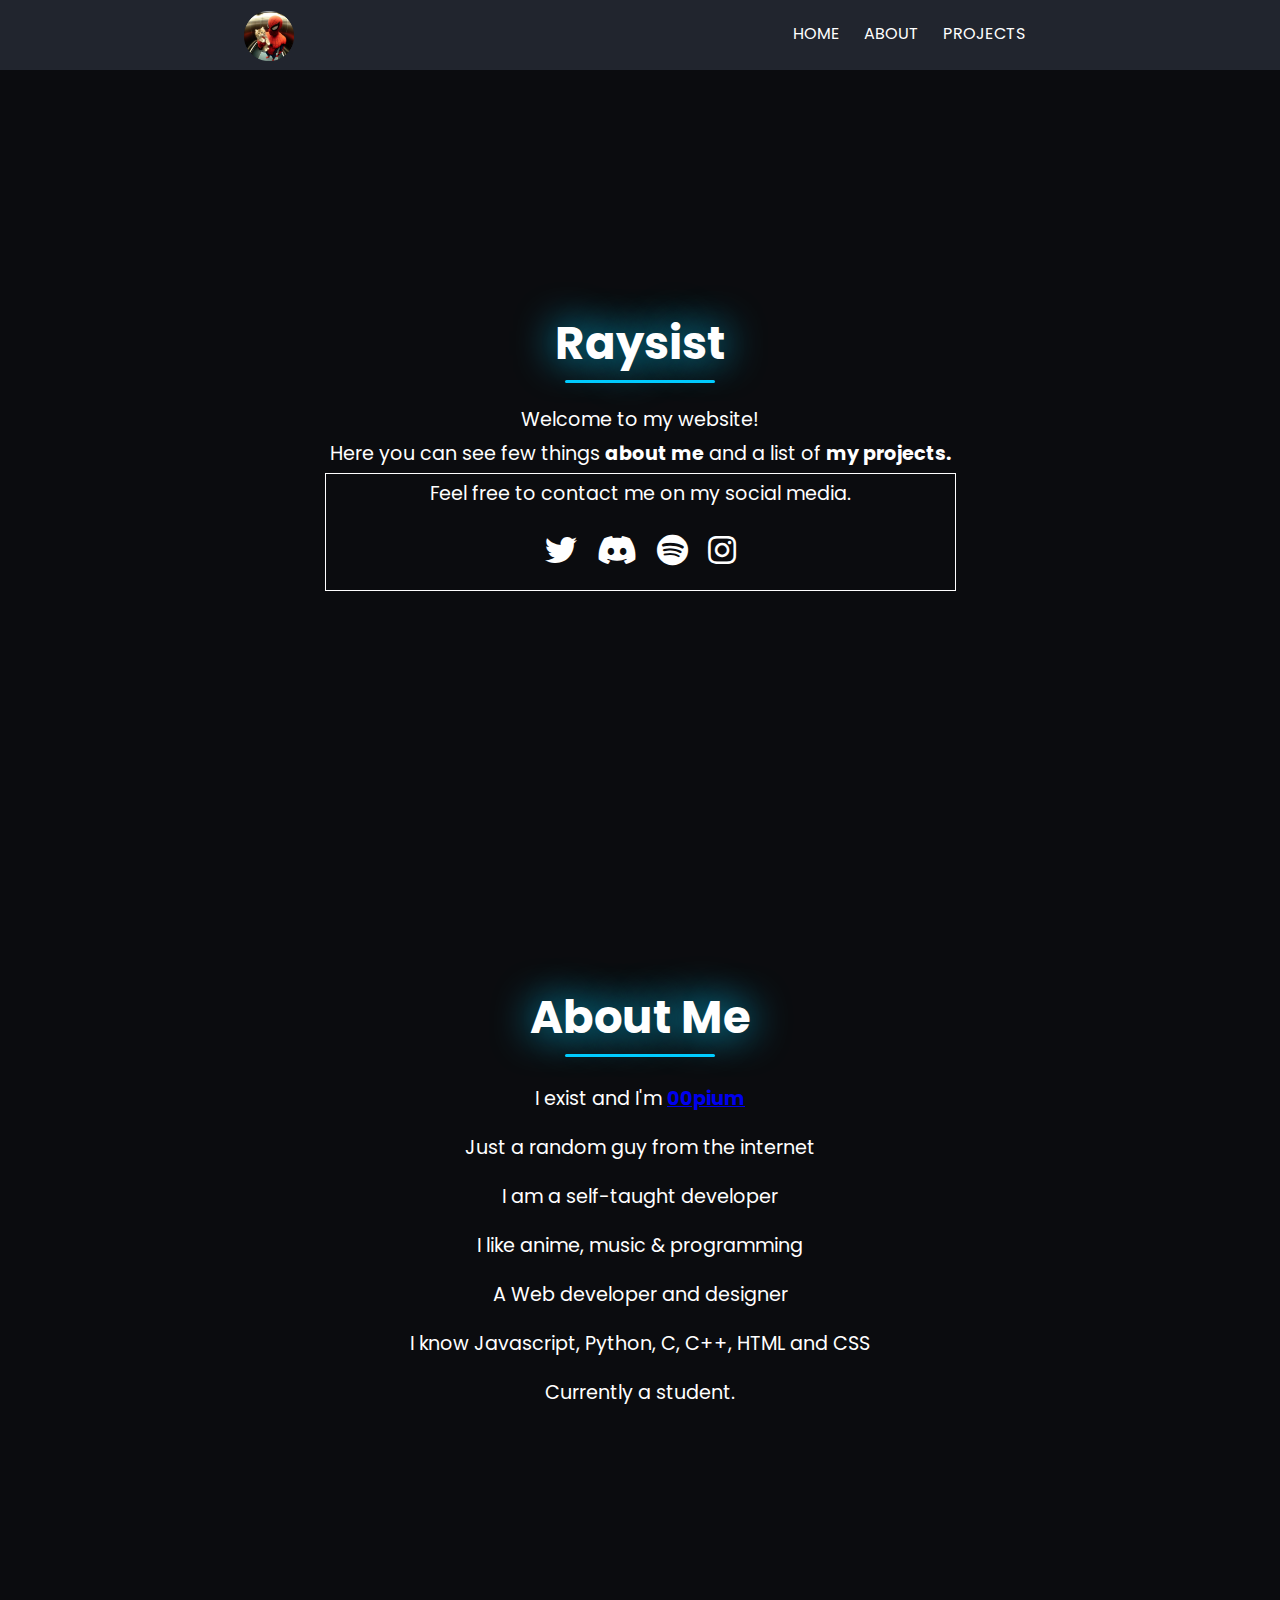
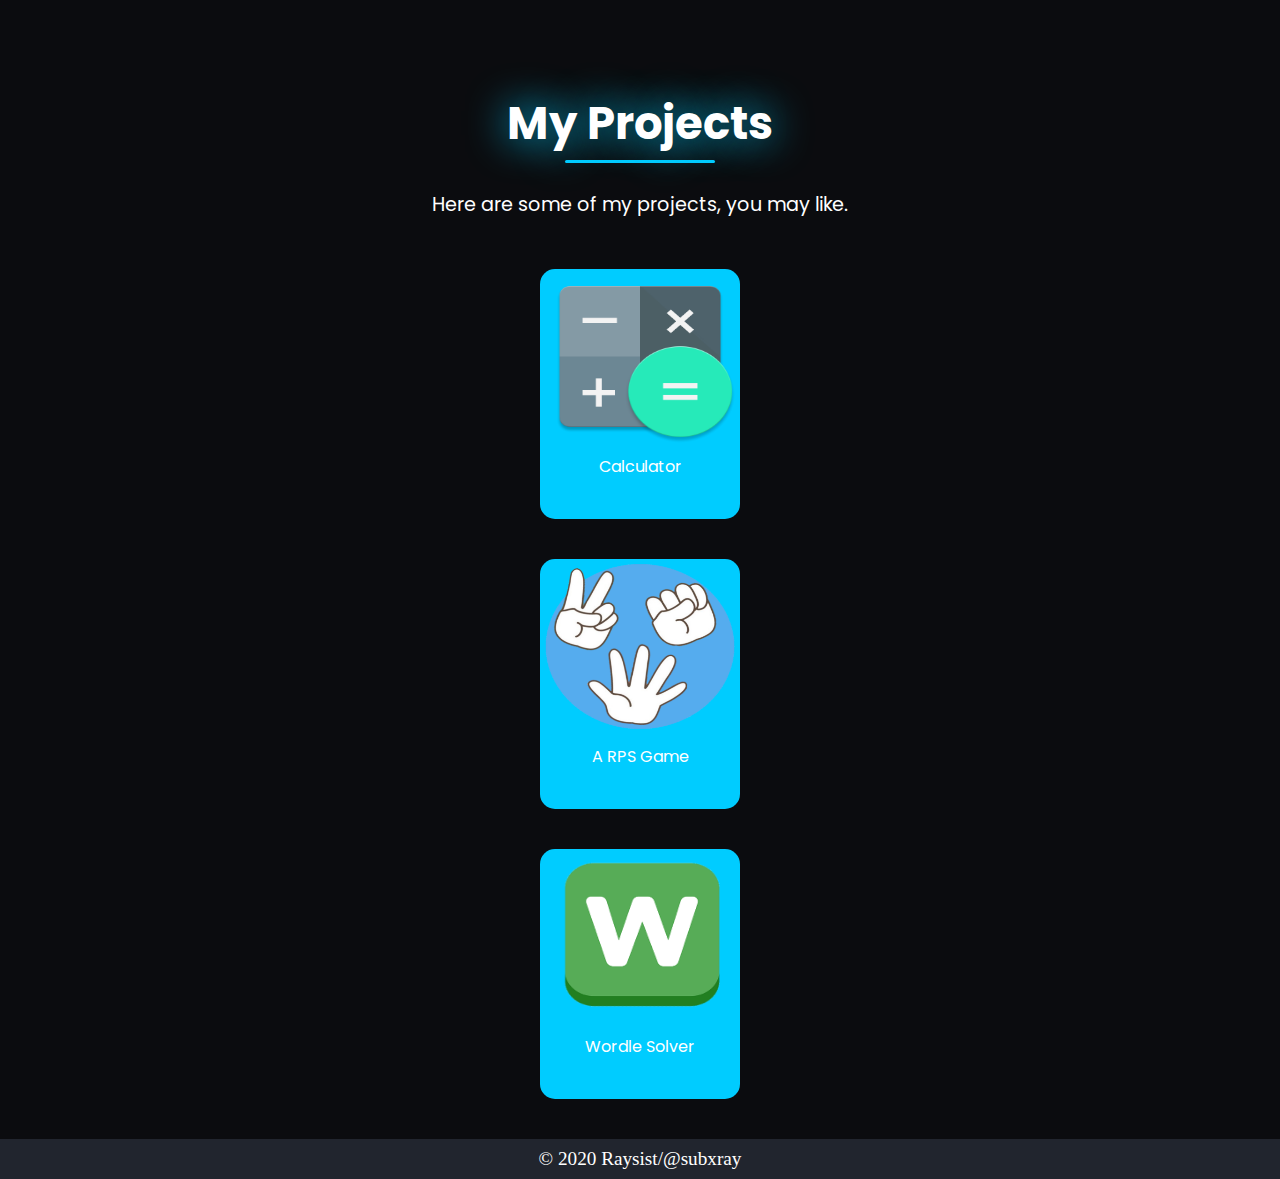
==== index.html @ 9195d90f "Update index.html" ====
<!DOCTYPE html>
<html lang="en">
  <head>
      <meta charset="utf-8">
      <meta name="viewport" content="width=device-width">
     
		<link rel="shortcut icon" href="/logo.png" type="image/x-icon"/>
    <meta property="og:site_name" content="Portfolio">
    <meta property="og:url" content="https://subxray.github.io/">
    <meta property="og:title" content="Raysist">
    <meta property="og:description" content="A web developer & designer and a discord bot developer.">
    <meta property="og:type" content="website">
    <meta name="og:image" itemprop="image" content="/logo.png">
    <meta name="theme-color" content="#00ccff">
    
      <title>Raysist</title>
    	 
      <link href="style.css" rel="stylesheet" type="text/css" />
      <link rel="stylesheet" href="https://use.fontawesome.com/releases/v5.15.4/css/all.css">
      <link rel="icon" href="/logo.png">
      <script src="https://ajax.googleapis.com/ajax/libs/jquery/3.5.1/jquery.min.js"></script>
      <script src="script.js"></script>
  </head>
    <body>
	  
        <div class="container">
	  
		<!--────────────────Header───────────────-->
	<header>
		<a class="logo" href="#home">
              <img src="/logo.png" alt="Logo"/>
		</a>
		<nav>	
		 <ul class="nav-bar"><div class="bg"></div>
			<li><a class="nav-link active" href="#home">Home</a></li>
			<li><a class="nav-link" href="#about">About</a></li>
			<li><a class="nav-link" href="#projects">Projects</a></li>
		 </ul>
			
			<div class="hamburger">
				<div class="line1"></div>
            <div class="line2"></div>
				<div class="line3"></div>
			</div>
		</nav>
	</header>
	<main>
		<!--─────────────────Home────────────────-->
	  <div id="home">
		 <div class="filter"></div>
		 <section class="intro">
       <h3>Raysist<hr></h3>
		  <p>Welcome to my website!</p>
       <p>Here you can see few things <b>about me</b> and a list of <b>my projects.</b></p> 

    <div class="connect-social">
       <p>Feel free to contact me on my social media.</p>


		<!-- Social media -->

		    <div class="social-media">


			  <a href="https://x.com/rayysist?t=mOKvhXVDjspV0i6kaGtt2g&s=33" target="_blank"><i class='fab fa-twitter'></i></a>

<!--			  <a href="#" target="_blank"><i class='fab fa-github'></i></a> -->

			  <a href="https://discord.com/users/899550492466745354" target="_blank"><i class='fab fa-discord'></i></a>

			  <a href="spotify.html" target="_blank"><i class='fab fa-spotify'></i></a> 

			  <a href="https://www.instagram.com/subxray?theme=dark" target="_blank"><i class='fab fa-instagram'></i></a>
<!-- https://open.spotify.com/user/trt7fd7wdepf6npqfo3uf3g04?si=AlhkyXJaTBuVIbJBe1-KJA -->

        </div>

    </div>
      
		 </section> 
	  </div>  

<!--───────About─────────-->
	  <div id="about">
		   <h3>About Me<hr></h3>
      <p>I exist and I'm <b class="opium"><a class="opium" href="https://en.m.wikipedia.org/wiki/Opium_(record_label)" target="_blank">00pium</a></b></p>
      <p>Just a random guy from the internet</p>
      <p>I am a self-taught developer</p>
      <p>I like anime, music & programming</p>
     <p><span class="my-role">A Web developer and designer</span></p>
      <p>I know Javascript, Python, C, C++, HTML and CSS</p>
      <p>Currently a student.</p>

    </div>
    
	  <!--───────────────Projects───────────────-->
	  <div id="projects"> 
		 <h3>My Projects<hr></h3>
		  <p>Here are some of my projects, you may like.</p>
		  <div class="work-box">
		  <div class="work">
		<!--───────────────card───────────────-->
			<div class="card">
        
			    <img class="work-img" src="logo-1-calculator.png">
			    <a href="/calculator.html" target="_blank"> <!--Link to project-->
				<div class="work-content">Calculator</div></a>
            </div>
        
			<div class="card">
			    <img class="work-img" src="logo-2-rps.png">
				<a href="https://rps.breadboi1234.repl.co" target="_blank">
				<div class="work-content">A RPS Game</div></a>
            </div>
        
            <div class="card">
			    <img class="work-img" src="logo-3-wsolver.png">
				<a href="https://W-solver.breadboi1234.repl.co" target="_blank">
				<div class="work-content">Wordle Solver</div></a>
            </div>
        
		  </div>
		  </div>
	  </div>
		 

	</main>
	  <footer class="copyright">© 2020 Raysist/@subxray
		  <!--<a href="#" target="_blank"> Ray.</a> -->
     </footer>
	  
  </div>
  </body>
</html>
---- style.css ----
@import url('https://fonts.googleapis.com/css2?family=Poppins:wght@300&display=swap');

:root{
	--main-background: #0b0c0f;
	--main-fonts-color: #fff;
	--main-decor-color: #00ccff;
    --main-header-background: #21252e;
	--main-font-family: 'Poppins', sans-serif;
}

*{
	margin: 0;
	padding: 0;
	scroll-behavior: smooth;
}

main{
	padding: 0;
	width: 100%;
	height: 100%;
	background: var(--main-background);
}

/*────────────────── 
       header
──────────────────*/

header{
	margin: 0 auto;
	width: 100%;
	height: 70px;
	display: flex;
    align-items: center; 
	justify-content: space-around; 
    background: transparent;
	position: fixed;
	top: 0;
	transition: 0.3s;
	z-index: 5;
}
.nav-show{
	opacity: 0;
}

header:hover{
	opacity: 1;
	background: var(--main-header-background);
}

.logo img{
	padding-top: 5px;
	height: 50px;
	cursor: pointer;
  transition: transform .7s ease-in-out;
}
.logo img:hover {
  transform: rotate(360deg);
}

.nav-bar{
	list-style:none;
	position: relative;
	display: inline-flex;
}

a.nav-link{
	margin: 2px;
	padding: 5px 10px;
	text-decoration: none;
	color: var(--main-fonts-color);
	font-family: var(--main-font-family);
	cursor: pointer;
	text-transform: uppercase;
}

.active{
	/* background: var(--main-decor-color); - Highlights home in navbar */ 
}

.nav-link:hover {
	color: #000000;
    background: var(--main-decor-color);
  border-radius: 50px;
}

/*──────────────────
       home
──────────────────*/

#home{ 	
	margin: auto;
	height: 100vh;
	color: var(--main-fonts-color);
	display: flex;
	flex-direction: column;
	align-items: center;
	justify-content: space-evenly;
}

#home .filter{
	background: url('/background.jpeg') no-repeat; /* bg of homepage */
	background-size: cover;
	background-position:center;
    position: absolute;
    top: 0px;
    bottom: 0;
    left: 0;
    right: 0;
	opacity:.20;
}  

.intro {
	text-align:center;
    color: var(--main-fonts-color);
	z-index: 1;
	margin: auto;
	padding: 20px;
}

.intro p{
    margin: 5px;
	font-size: 1.2rem;
	font-family: var(--main-font-family);
	text-align: center;
}

 h3{
	padding-bottom: 15px;
    letter-spacing: normal;
    font-family: var(--main-font-family);
	font-style: normal;
	font-size: 45px;
	color: var(--main-fonts-color);
        text-shadow: 0px 0px 40px var(--main-decor-color);

a.opium{
        color: inherit;
}
	 
/*
  -ms-user-select: none;
  -webkit-user-select: none;
  -moz-user-select: none;
  -o-user-select: none;
*/
}

/*
h3:hover{
  text-shadow: 0px 0px 40px var(--main-fonts-color);
}
*/

.connect-social{
  border: 1px solid #FFFFFF;
}



/*──────────────────
    social media
──────────────────*/

.social-media{
	padding: 10px;
	display: flex;
	position: center;
  align-items: space-around;
	justify-content: center;
}

.social-media a {
    margin: 10px;
    font-size: 2rem;
    text-align:center;
    display: inline-block;
	color: var(--main-fonts-color);
}

.social-media a i{
	cursor: pointer;
}

/*
.social-media  a:hover {
	color: var(--main-decor-color);
	text-shadow: 0 0 50px var(--main-decor-color);
}
*/

.fa-codepen{
  border-radius: 50%;
  padding: 2px;
}
.fa-codepen:hover{
  color: #000000;
  text-shadow: 0 0 50px #ffffff;
  background: #ffffff;
  padding: 2px;
  border-radius: 50%;
}

.fa-twitter:hover{
  color: #00acee;
  text-shadow: 0 0 50px #00acee;
}

.fa-github:hover{
  color: #ffffff;
  text-shadow: 0 0 50px #ffffff;
  background: #000000;
  padding: 0.1px;
  border-radius: 50%; 
}

.fa-discord{
  cursor: pointer;
  transition: transform .7s ease-in-out;
}

.fa-discord:hover{
  color: #5865F2;
  text-shadow: 0 0 50px #5865F2;
  transform: rotate(360deg);
}

.fa-spotify:hover{
  color: #1DB954;
  text-shadow: 0 0 50px #1DB954;
}

.fa-instagram:hover{
  background: -webkit-radial-gradient(33% 100% circle, #FED373 4%, #F15245 30%, #D92E7F 62%, #9B36B7 85%, #515ECF);
    background: radial-gradient(circle at 33% 100%, #FED373 4%, #F15245 30%, #D92E7F 62%, #9B36B7 85%, #515ECF);
    -webkit-background-clip: text;
    -webkit-text-fill-color: transparent;
}



/*──────────────────
      Projects
──────────────────*/
#projects{
	margin-top:100px;
    height: 100%;
	display: flex;
	flex-direction: column;
	align-items: center;
    justify-content: center;
	text-align:center;
	color: var(--main-fonts-color);
}
#projects h3{
    padding-top: 70px;
}

#projects p{
	font-family: var(--main-font-family);
	font-size:1.2rem;
	padding: 10px;
}

/*──────────────────
      Cards
──────────────────*/

.work{
	display: flex; 
	flex: 1;
    flex-wrap: wrap;
    justify-content:center;
	align-items: center;
	padding: 20px;
}

.card{
	display: flex;
	flex-direction: column;
	margin: 20px;
	width: 200px;
	height: 250px;
	border-radius: 15px;
    background: var(--main-decor-color);
}

.card img{
	width: 100%;
	height: 70%;
	border-radius: 10px 10px 0px 0px;
}

.card .work-content{
	text-align: center;
	padding: 10px 5px;
	font-size: 1rem;
	color: var(--main-fonts-color);
	font-family: var(--main-font-family);
	cursor: pointer;
}

.card a{
	text-decoration: none;
}

.card .work-content:hover{
    color:#202020;
}

.card:hover{
	box-shadow: 0 0 1.5rem gray;
	display: flex;
	flex-direction: column;
	margin: 20px;
	width: 205px;
	height: 250px;
	border-radius: 1px;
  background: var(--main-decor-color);
  cursor: pointer;
  transition: 0.5s ease-in-out;
}

.card img:hover{
	width: 100%;
	height: 70%;
	border-radius: 1px 1px 0px 0px;
  cursor: pointer;
  transition: 0.5s ease-in-out;
}


/*──────────────────
      About
──────────────────*/

#about{
	margin: auto;
	padding-bottom: 20px;
	height: 600px;
	display: flex;
	flex-direction: column;
	align-items: center;
	justify-content: center;
	color: var(--main-fonts-color);
}
	
#about p{
	padding:10px;
	text-align:center;
	font-size:1.2rem;
	font-family: var(--main-font-family);
}

/*────────────────── 
       footer
──────────────────*/

footer {
	width: 100%;
	height: 100%;
    background-color: var(--main-header-background);
}

.copyright {
	color: #fff;
	font-size: 1.2rem;
	line-height: 40px;
	text-align: center;
}

/*
.copyright a{
	color: #fff;
	font-size: 1rem;
	letter-spacing: 1px;
    text-decoration: none;
}

.copyright a:hover{
	color: var(--main-decor-color);
}

*/
/*──── hr ─────*/

hr {
    background: var(--main-decor-color);
	margin: 2px;
	height: 3px;
	width: 150px;
    border-radius:5px;
	border: hidden;
	margin-inline-start: auto;
    margin-inline-end: auto;
}

/*────────────────── 
     Scrollbar
──────────────────*/
::-webkit-Scrollbar{
    width: 5px; 
	background: rgba(5,5,5,1);
}
::-webkit-Scrollbar-thumb{
	border-radius: 10px;
	background: var(--main-decor-color);
	box-shadow: inset 0 0 20px var(--main-decor-color);
}
::-webkit-Scrollbar-track{
	margin-top: 80px;
	border-radius: 10px;
}

/*────────────────── 
     hamburger
──────────────────*/
.hamburger {
	display: none;
}

.hamburger div{
	width: 30px;
	height: 3px;
	background: #dbdbdb;
	margin: 5px;
	transition:all 0.3s ease;
}

.toggle .line1{
	transform: rotate(-45deg) translate(-5px,6px);
}

.toggle .line2{
	opacity: 0;
}

.toggle .line3{
	transform: rotate(45deg) translate(-5px,-6px);
}

@keyframes navLinkFade{
	from{
		opacity:0;
		transform: translatex(50px);
	}
	to{
		opacity: 1;
		transform:translatex(0px);
	}
}

/*────────────────── 
    media queries
──────────────────*/

@media only screen and (max-width: 1484px) and (min-width: 1214px) {
	.work{
        padding:20px 20%;
    }
}
@media only screen and (max-width: 1214px) and (min-width: 1000px) {
	.work{
        padding:20px 12%;
    }
}


@media only screen and (max-width: 500px) {

	#home, #projects, #about{
        overflow-x: hidden;
	}
	header{
		background-color: var(--main-header-background);
	}
	.logo{
		position:absolute;
		top: 2px;
		left: 30px;
	}
	.nav-show{
		opacity: 1;
	}	 
	.nav-bar{
		position:fixed;
		top: 0px;
		right:0;
		width:60%;
		height: 100vh;
		display:flex;
		flex-direction: column;
		align-items: center;
		justify-content:space-evenly;
		background:var(--main-header-background);
		transform:translatex(100%);
		transition: transform 0.5s ease-in;
		z-index: -1;
	}
	.hamburger{
		position:absolute;
		top: 17px;
		right: 25%;
		display: block;
		cursor:pointer;
		z-index: 5;
	}	
	.nav-bar li{
		opacity:0;
	}
}

.nav-active{
	transform:translatex(0%);
}
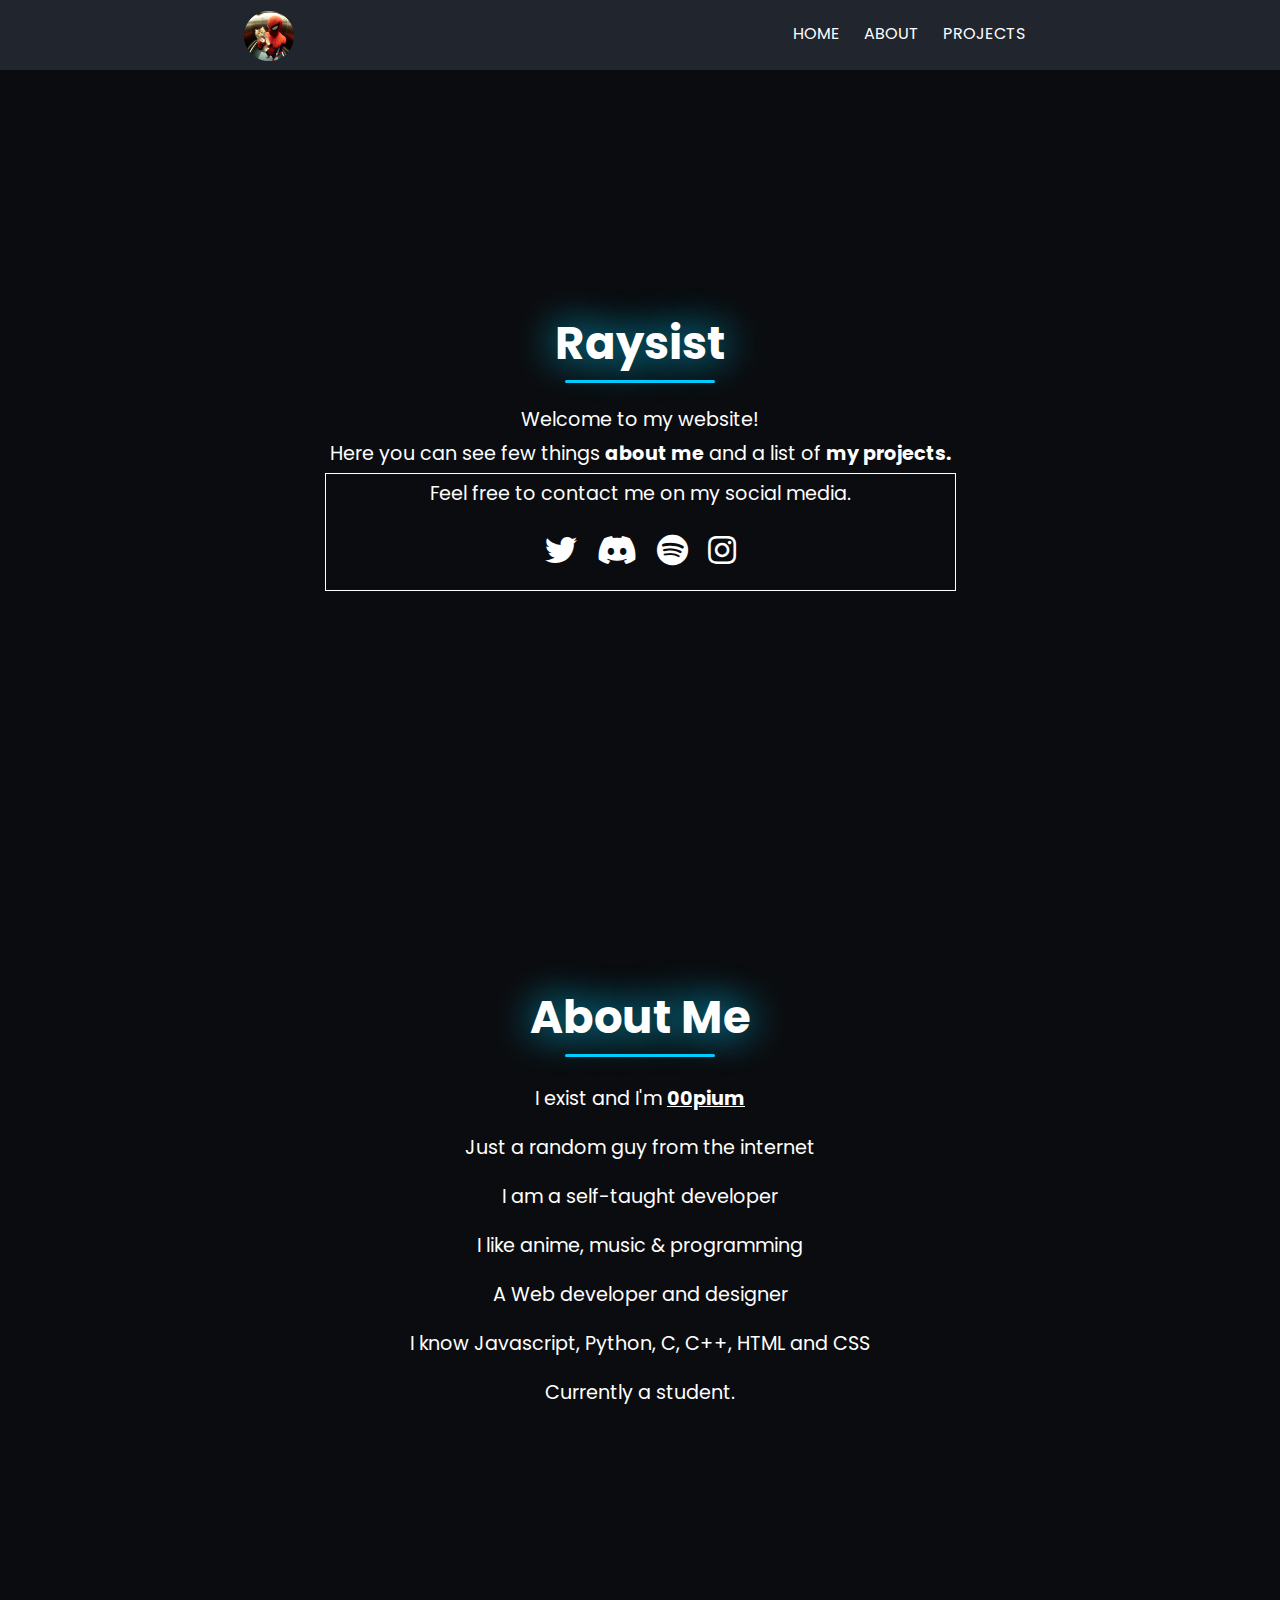
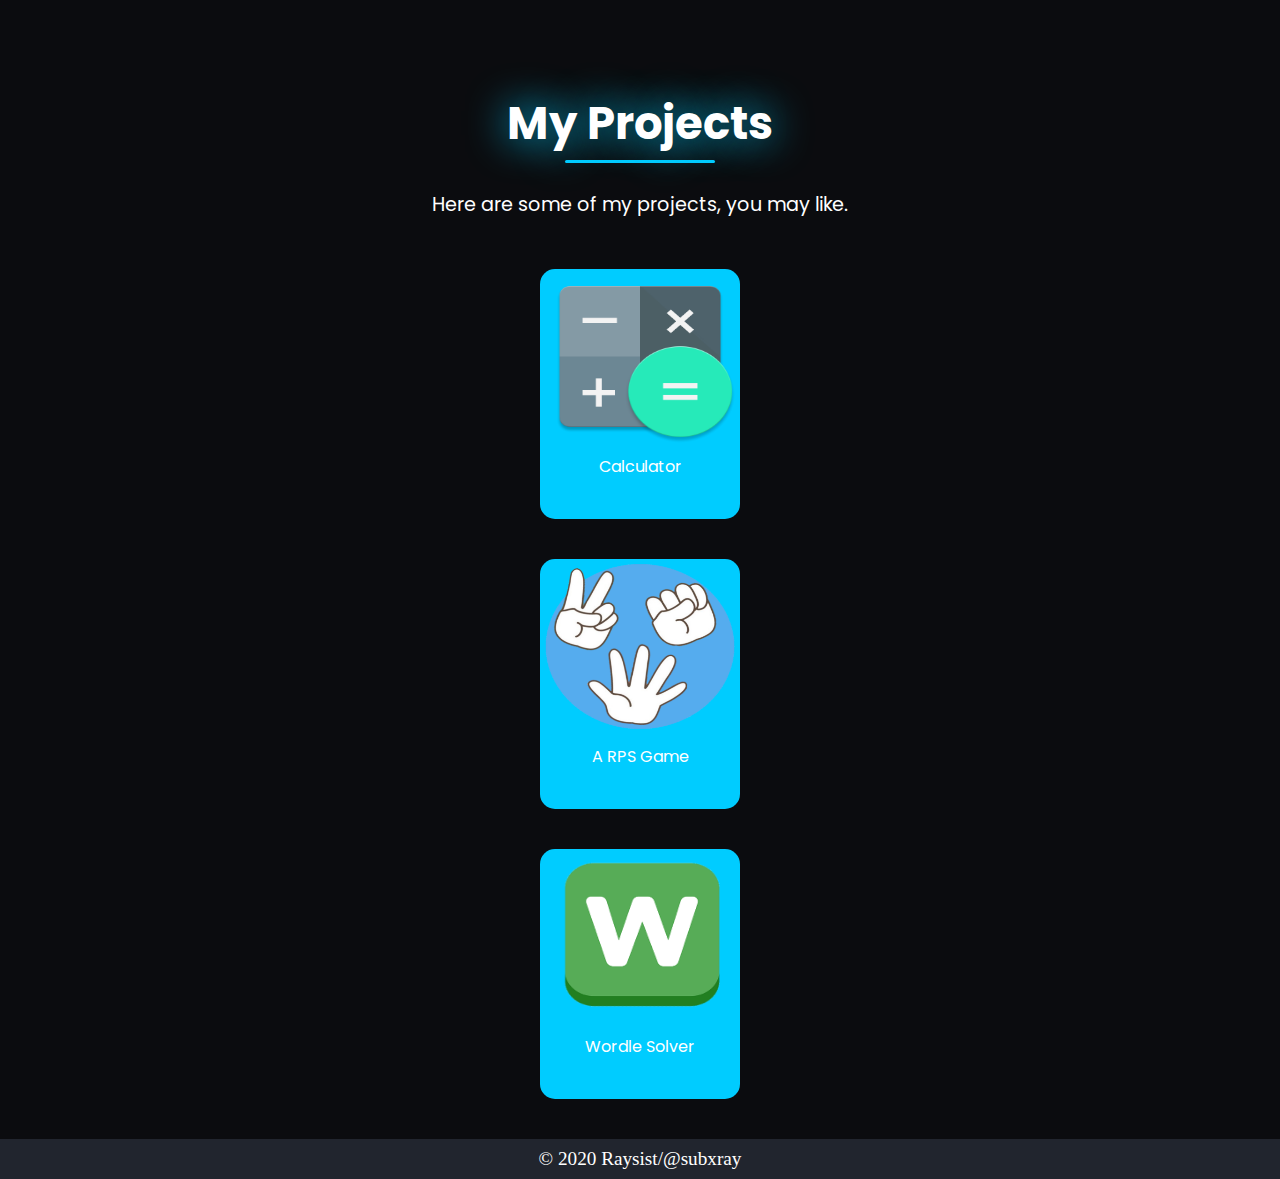
==== commit 3578a2e2: "Updated index.html" ====
--- a/index.html
+++ b/index.html
@@ -83,7 +83,7 @@
 <!--───────About─────────-->
 	  <div id="about">
 		   <h3>About Me<hr></h3>
-      <p>I exist and I'm <b class="opium"><a class="opium" href="https://en.m.wikipedia.org/wiki/Opium_(record_label)" target="_blank">00pium</a></b></p>
+      <p>I exist and I'm <b class="opium"><a style="color:#fff;" href="https://en.m.wikipedia.org/wiki/Opium_(record_label)" target="_blank">00pium</a></b></p>
       <p>Just a random guy from the internet</p>
       <p>I am a self-taught developer</p>
       <p>I like anime, music & programming</p>
--- a/style.css
+++ b/style.css
@@ -133,8 +133,8 @@
 	color: var(--main-fonts-color);
         text-shadow: 0px 0px 40px var(--main-decor-color);
 
-a.opium{
-        color: inherit;
+.opium{
+        color: var(--main-fonts-color);
 }
 	 
 /*
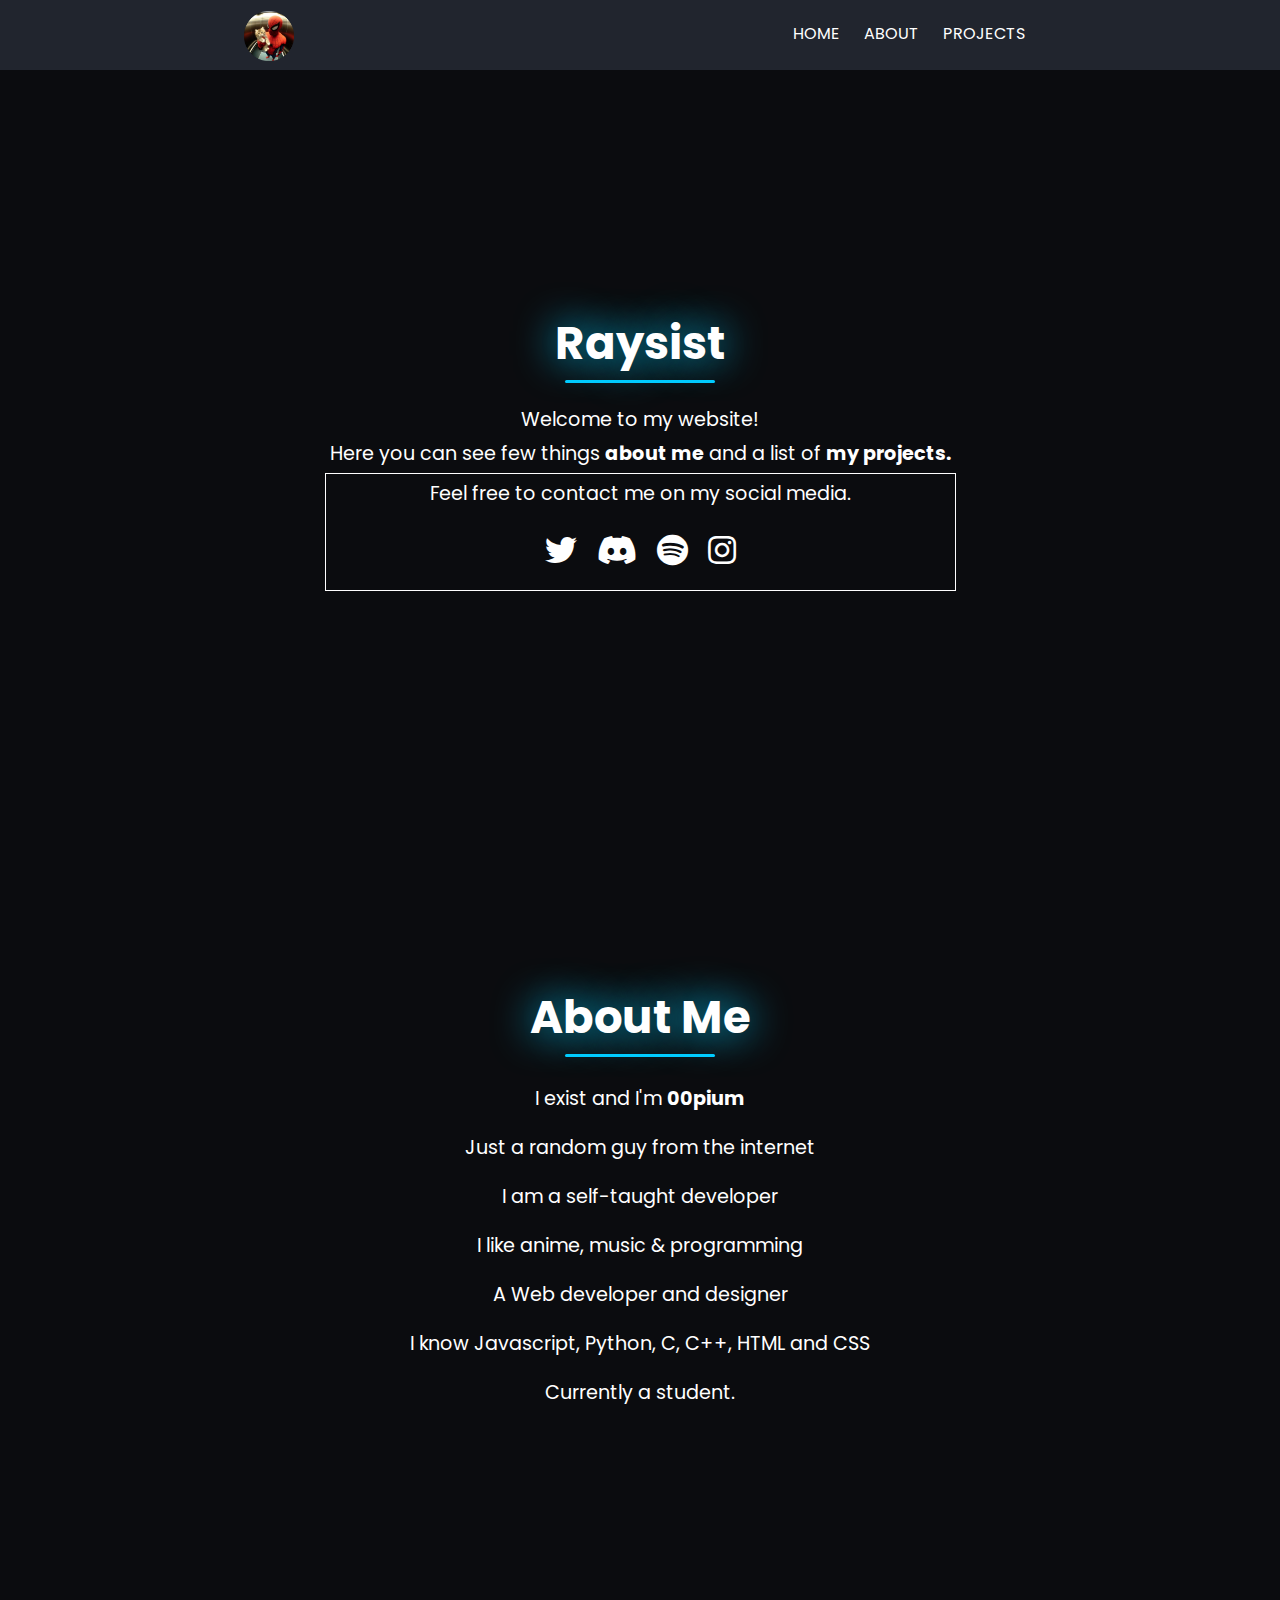
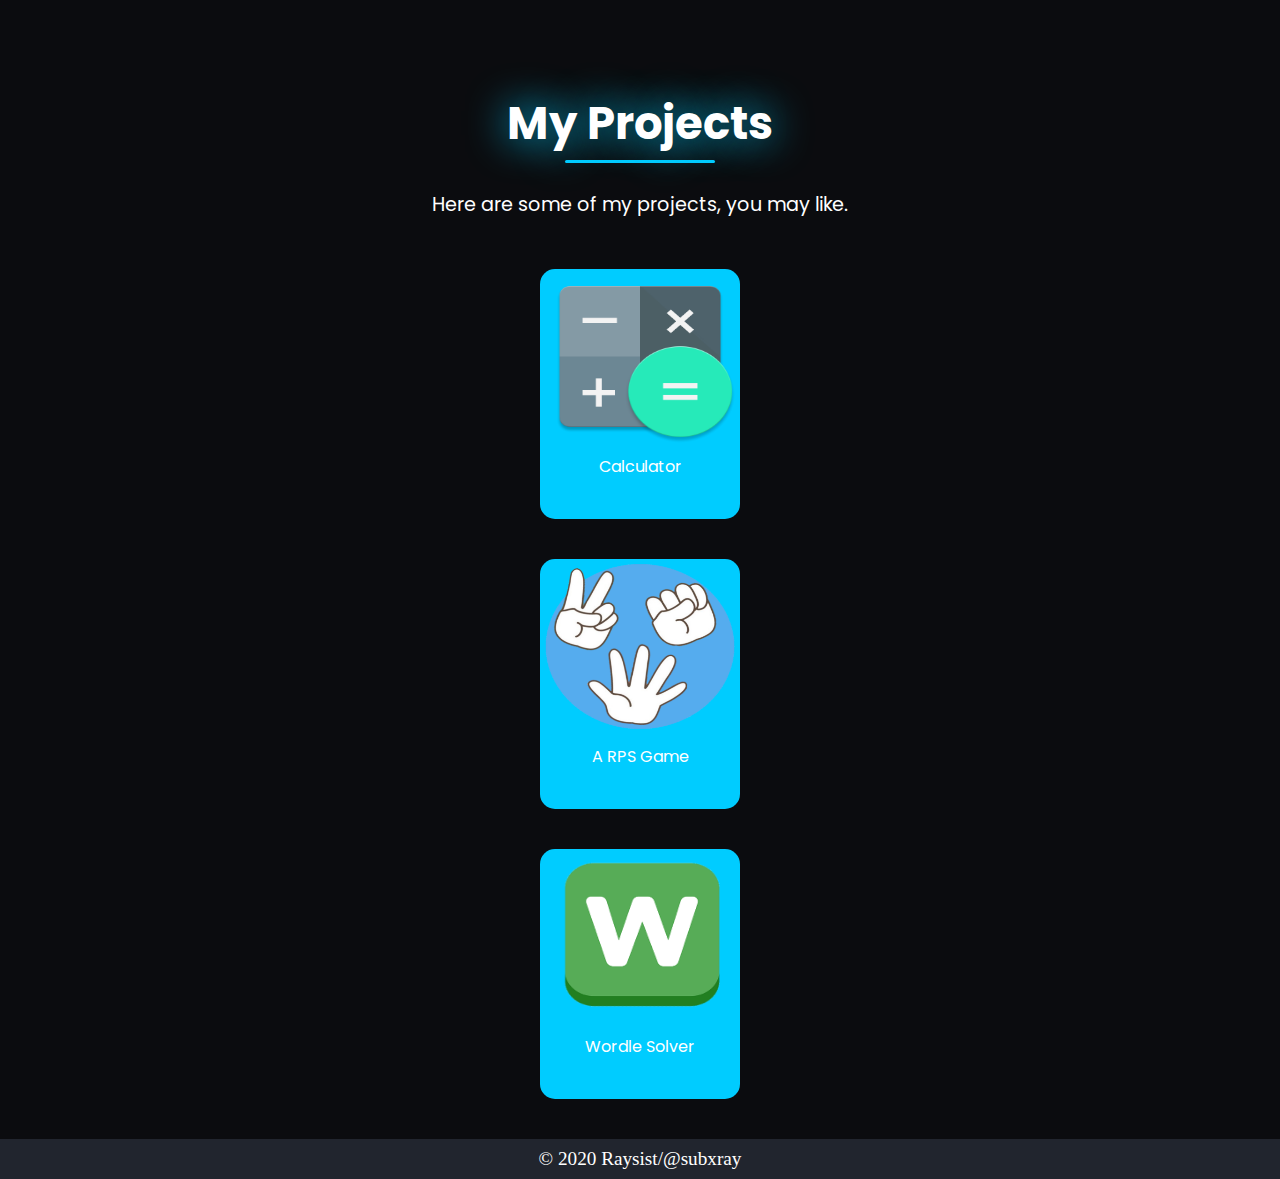
==== commit 80138041: "Updated index.html" ====
--- a/index.html
+++ b/index.html
@@ -83,7 +83,7 @@
 <!--───────About─────────-->
 	  <div id="about">
 		   <h3>About Me<hr></h3>
-      <p>I exist and I'm <b class="opium"><a style="color:#fff;" href="https://en.m.wikipedia.org/wiki/Opium_(record_label)" target="_blank">00pium</a></b></p>
+      <p>I exist and I'm <b class="opium"><a style="color:#fff;text-decoration:none;" href="https://en.m.wikipedia.org/wiki/Opium_(record_label)" target="_blank">00pium</a></b></p>
       <p>Just a random guy from the internet</p>
       <p>I am a self-taught developer</p>
       <p>I like anime, music & programming</p>
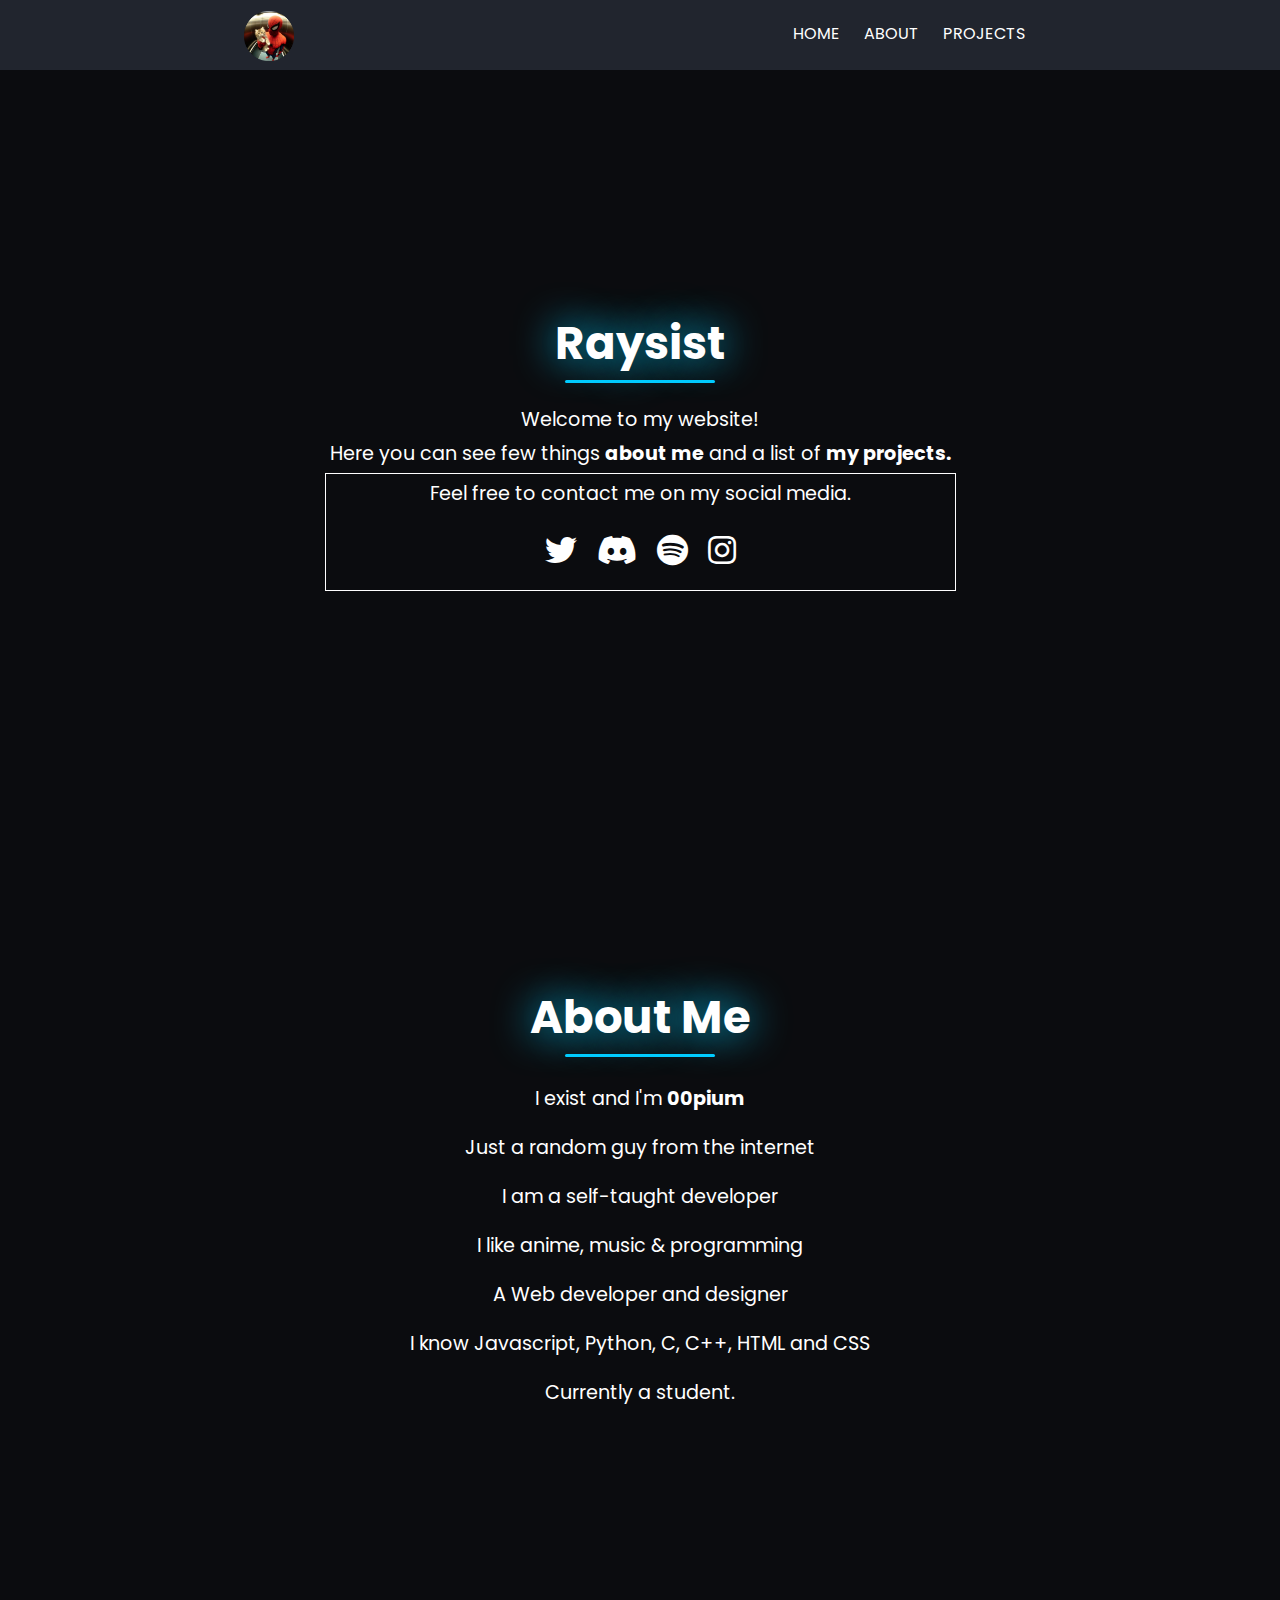
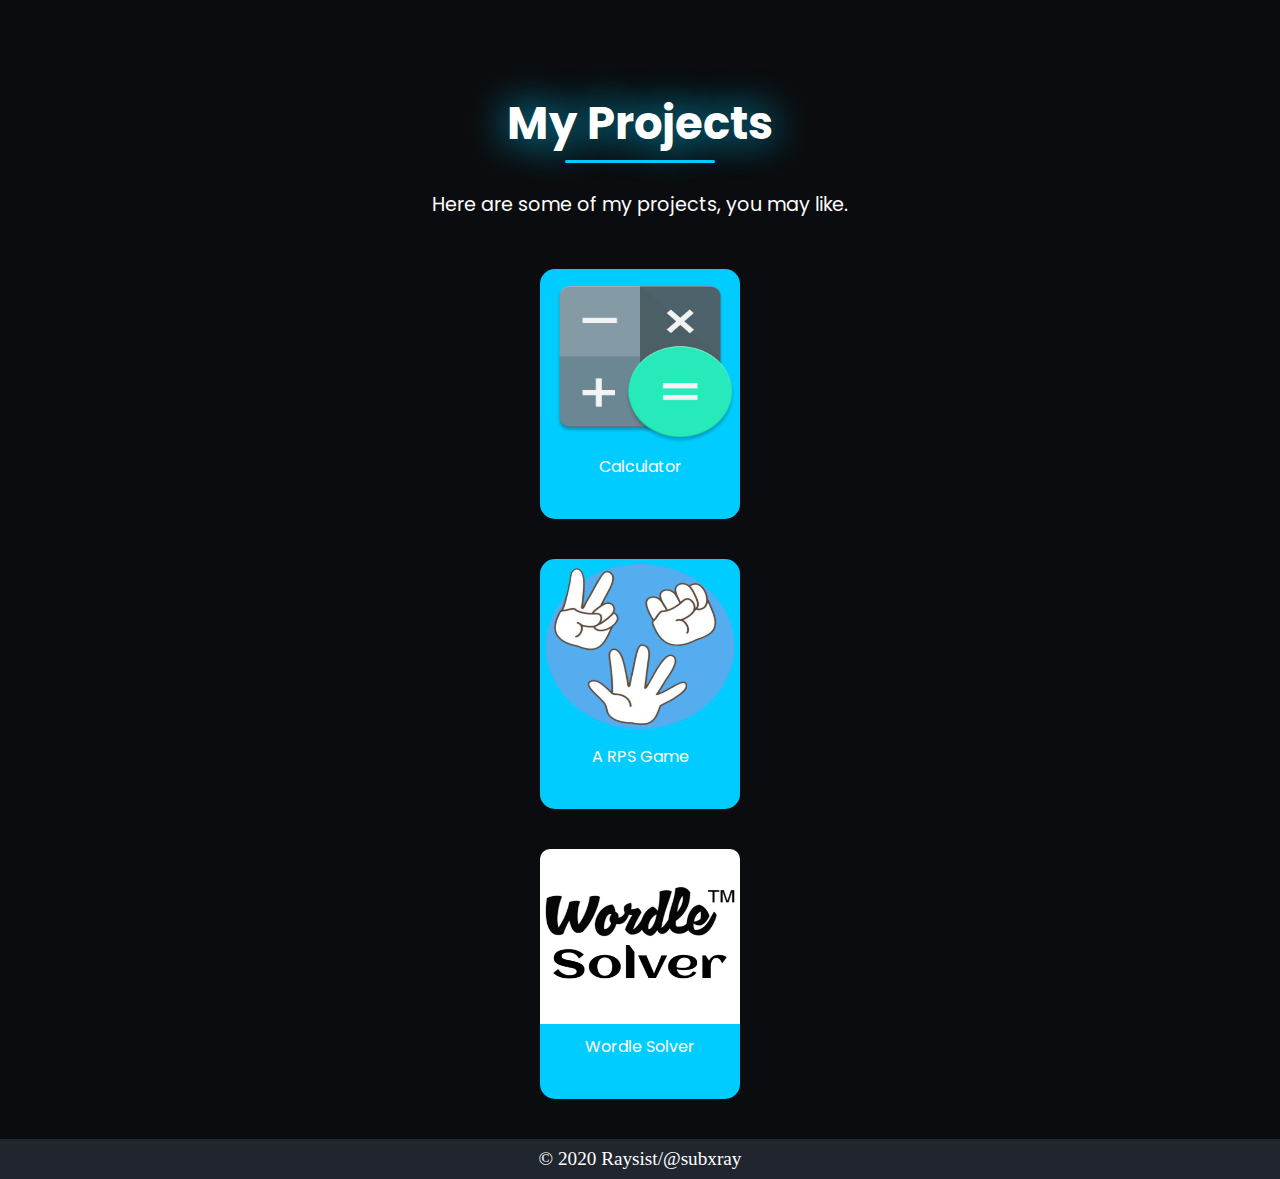
==== commit 3d26cded: "Update index.html" ====
--- a/index.html
+++ b/index.html
@@ -109,13 +109,13 @@
         
 			<div class="card">
 			    <img class="work-img" src="logo-2-rps.png">
-				<a href="https://rps.breadboi1234.repl.co" target="_blank">
+				<a href="/rps_index.html" target="_blank">
 				<div class="work-content">A RPS Game</div></a>
             </div>
         
             <div class="card">
 			    <img class="work-img" src="logo-3-wsolver.png">
-				<a href="https://W-solver.breadboi1234.repl.co" target="_blank">
+				<a href="ws_index.html" target="_blank">
 				<div class="work-content">Wordle Solver</div></a>
             </div>
         
--- a/style.css
+++ b/style.css
@@ -132,10 +132,6 @@
 	font-size: 45px;
 	color: var(--main-fonts-color);
         text-shadow: 0px 0px 40px var(--main-decor-color);
-
-.opium{
-        color: var(--main-fonts-color);
-}
 	 
 /*
   -ms-user-select: none;
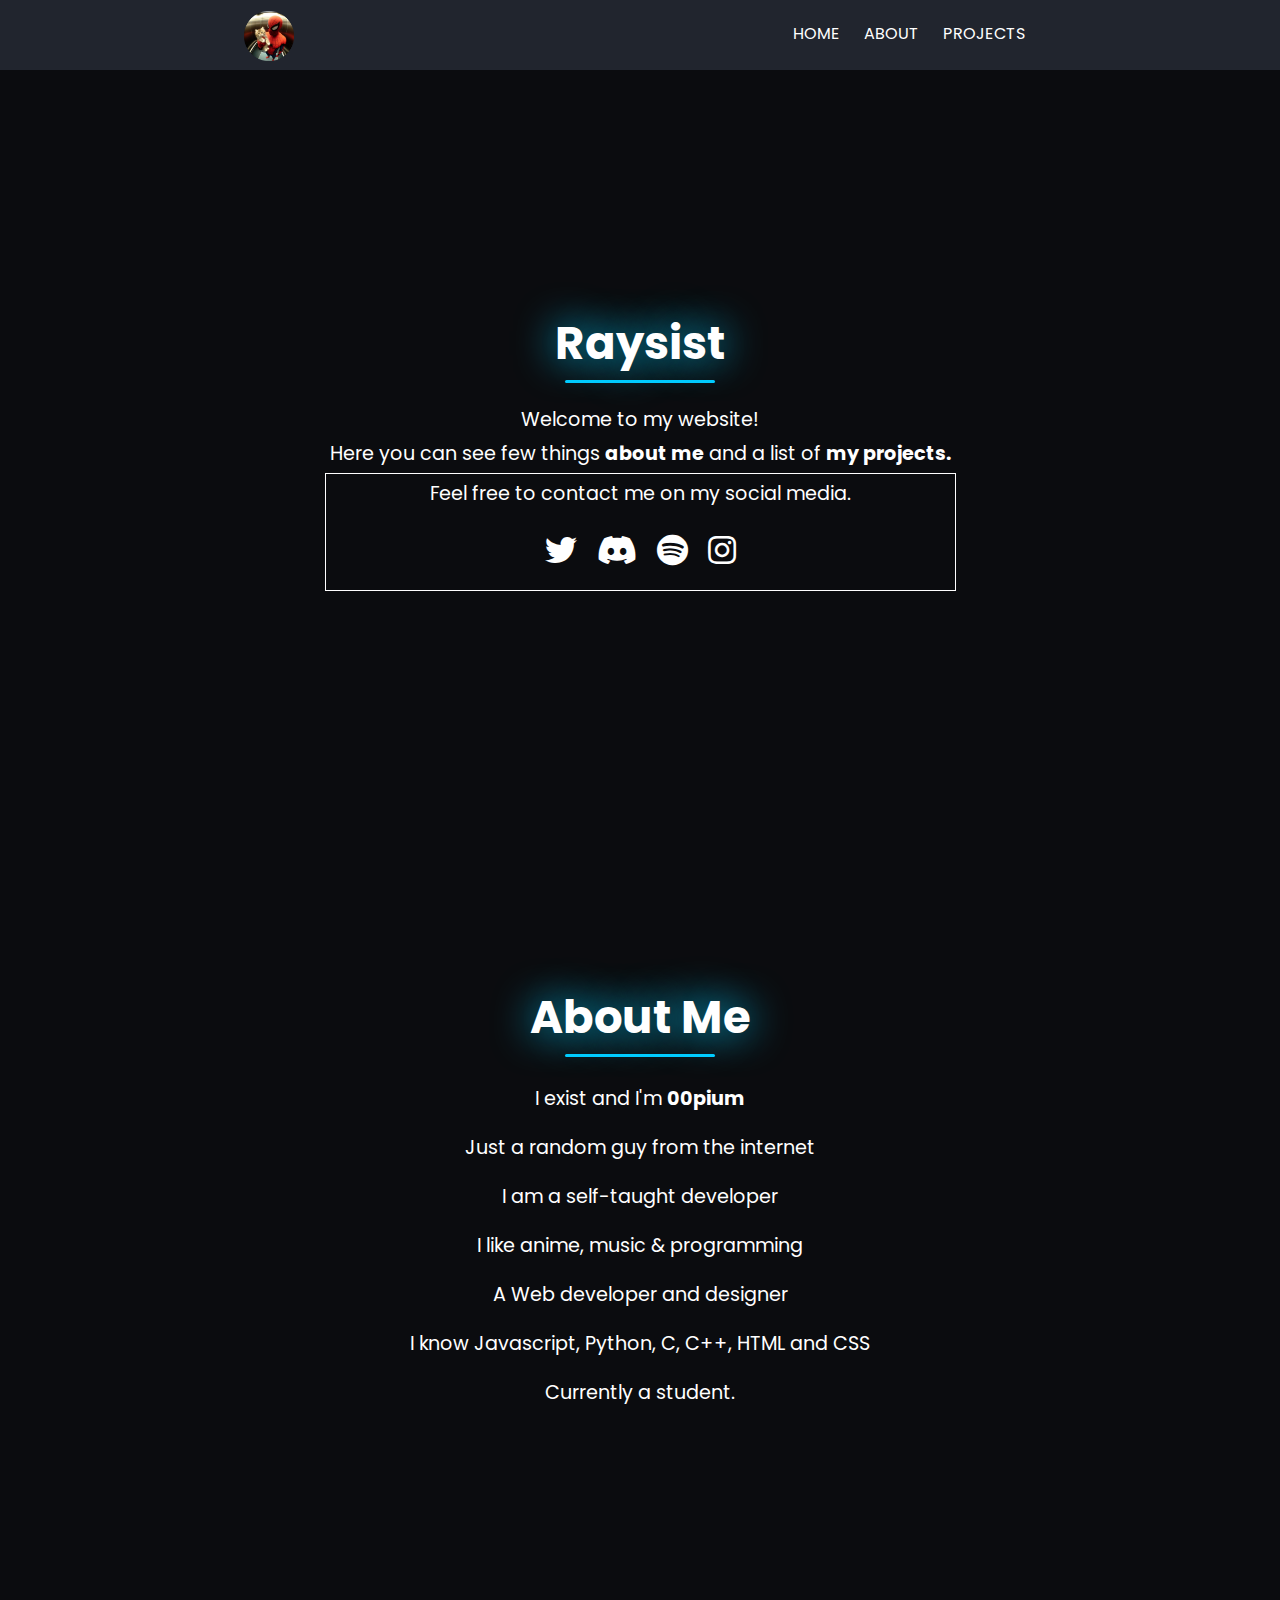
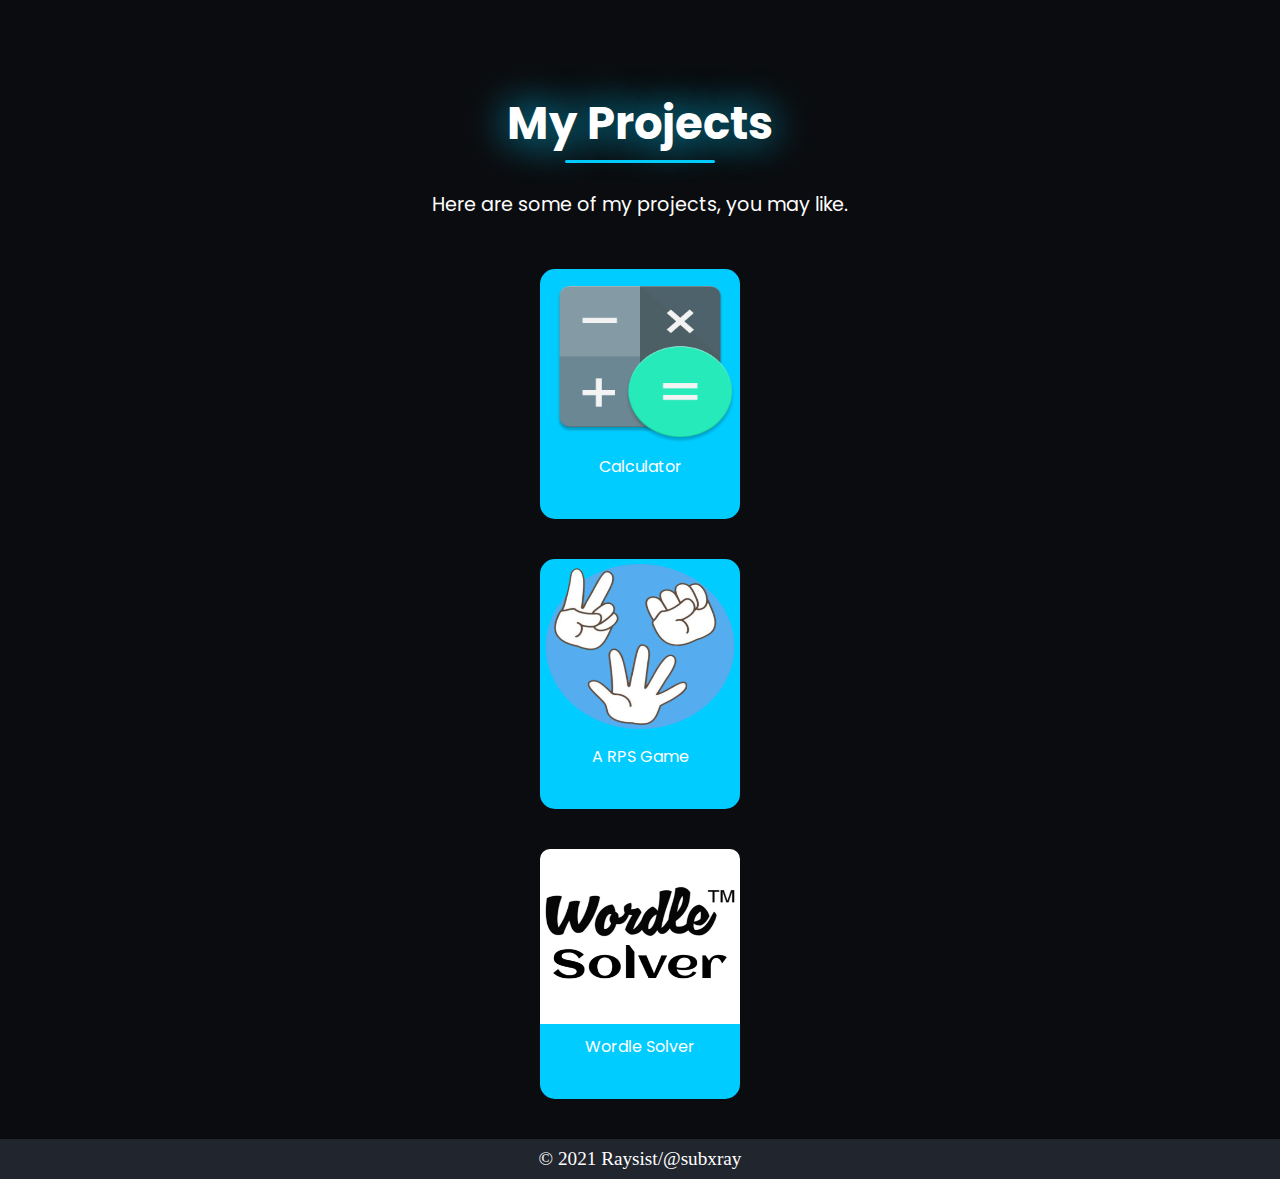
==== commit 1a1ae407: "Update index.html" ====
--- a/index.html
+++ b/index.html
@@ -115,7 +115,7 @@
         
             <div class="card">
 			    <img class="work-img" src="logo-3-wsolver.png">
-				<a href="ws_index.html" target="_blank">
+				<a href="/ws_index.html" target="_blank">
 				<div class="work-content">Wordle Solver</div></a>
             </div>
         
@@ -125,7 +125,7 @@
 		 
 
 	</main>
-	  <footer class="copyright">© 2020 Raysist/@subxray
+	  <footer class="copyright">© 2021 Raysist/@subxray
 		  <!--<a href="#" target="_blank"> Ray.</a> -->
      </footer>
 	  
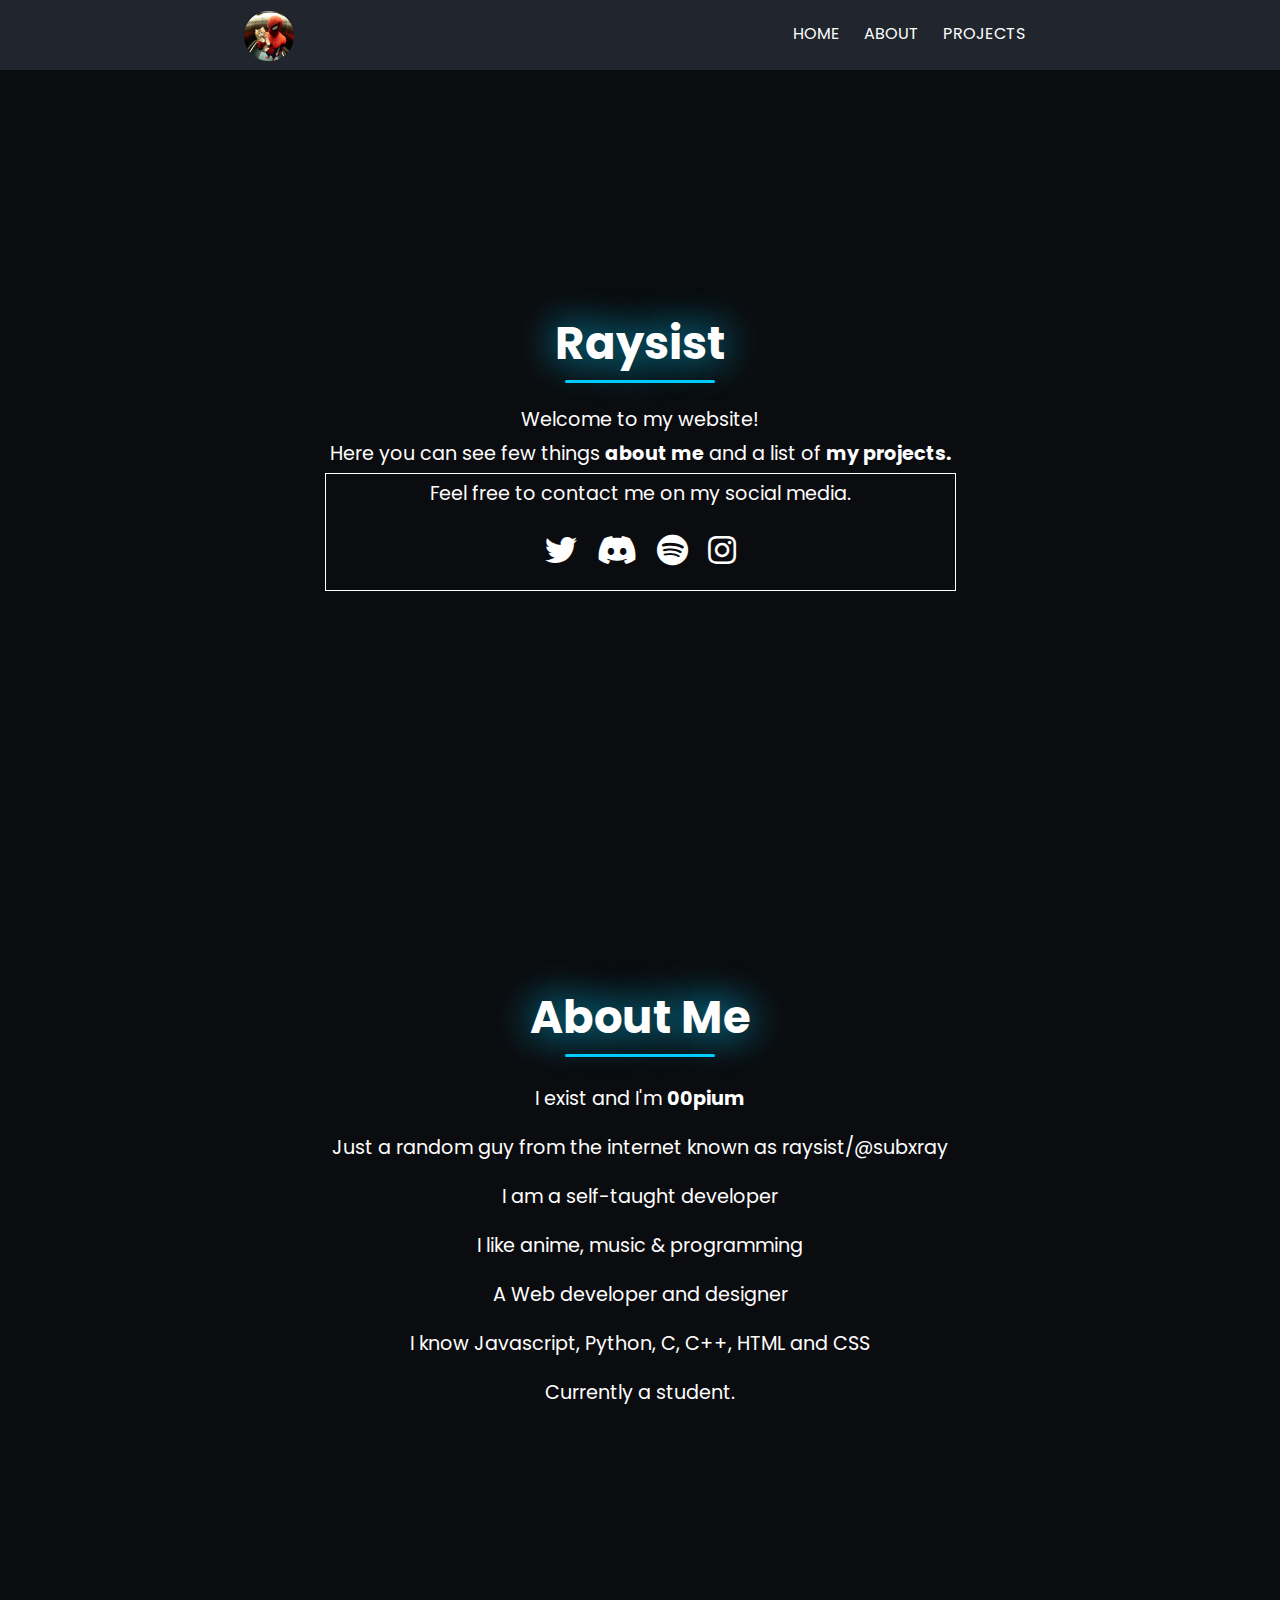
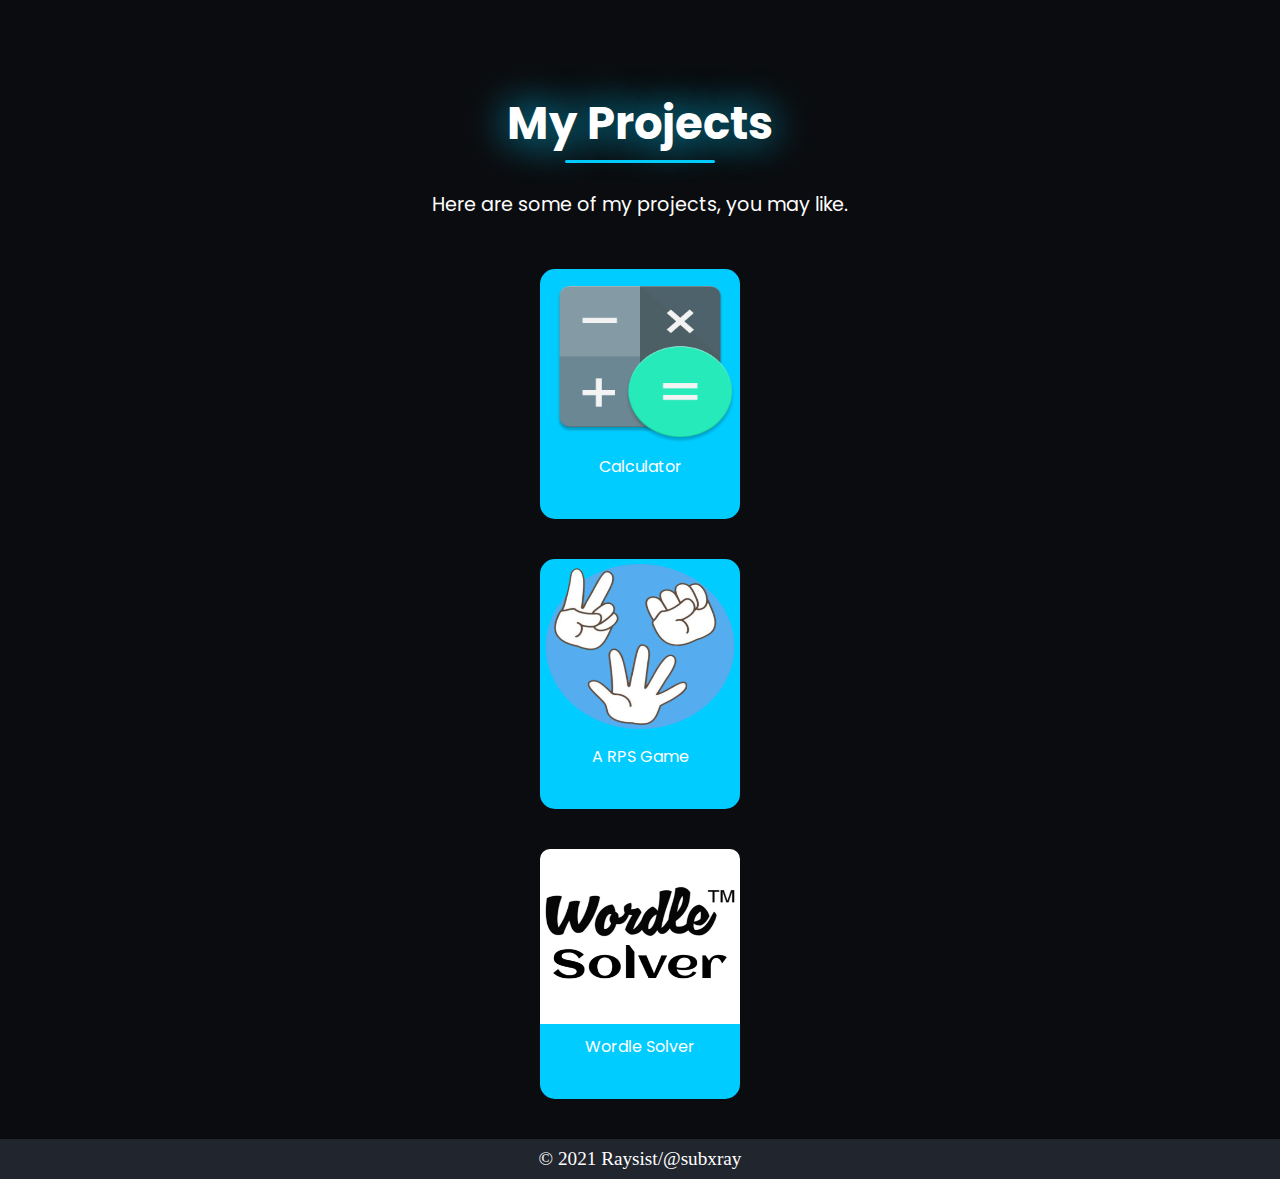
==== commit 7e2ada94: "Update index.html" ====
--- a/index.html
+++ b/index.html
@@ -84,7 +84,7 @@
 	  <div id="about">
 		   <h3>About Me<hr></h3>
       <p>I exist and I'm <b class="opium"><a style="color:#fff;text-decoration:none;" href="https://en.m.wikipedia.org/wiki/Opium_(record_label)" target="_blank">00pium</a></b></p>
-      <p>Just a random guy from the internet</p>
+      <p>Just a random guy from the internet known as raysist/@subxray</p>
       <p>I am a self-taught developer</p>
       <p>I like anime, music & programming</p>
      <p><span class="my-role">A Web developer and designer</span></p>
